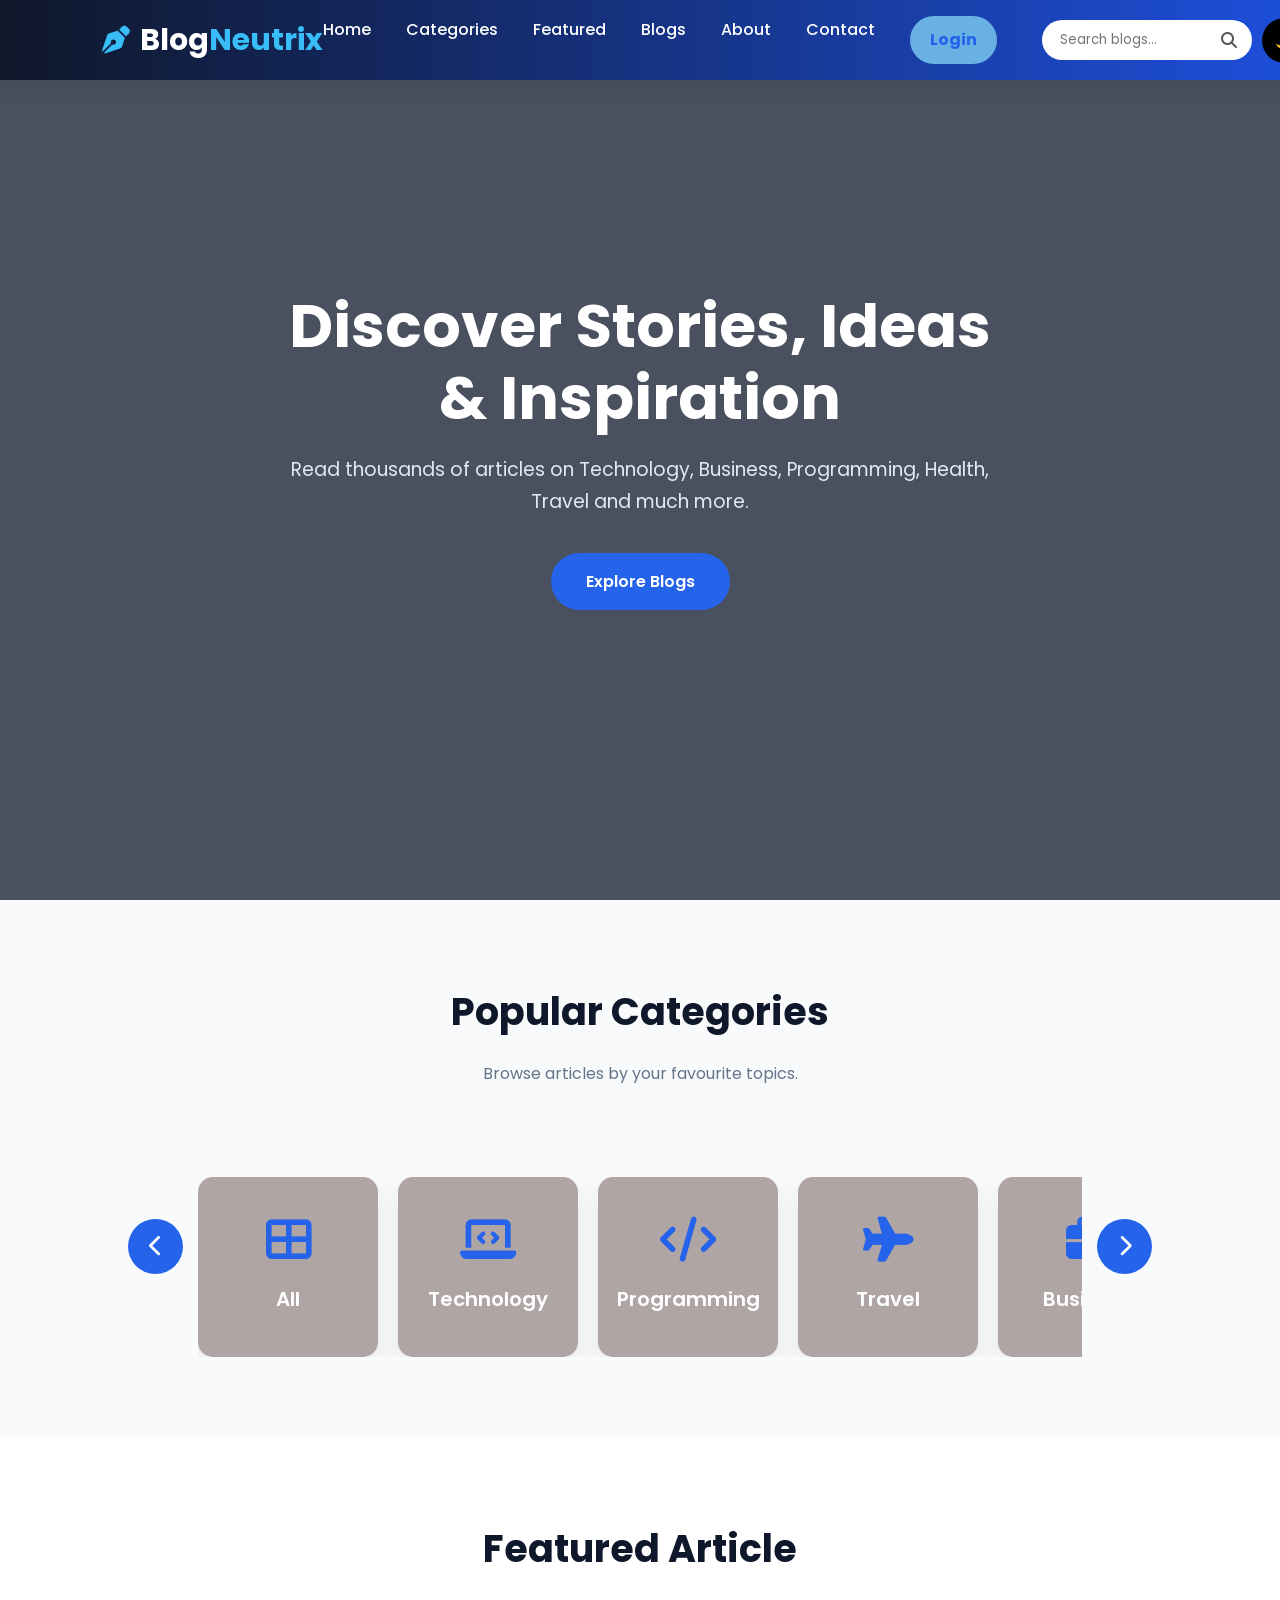
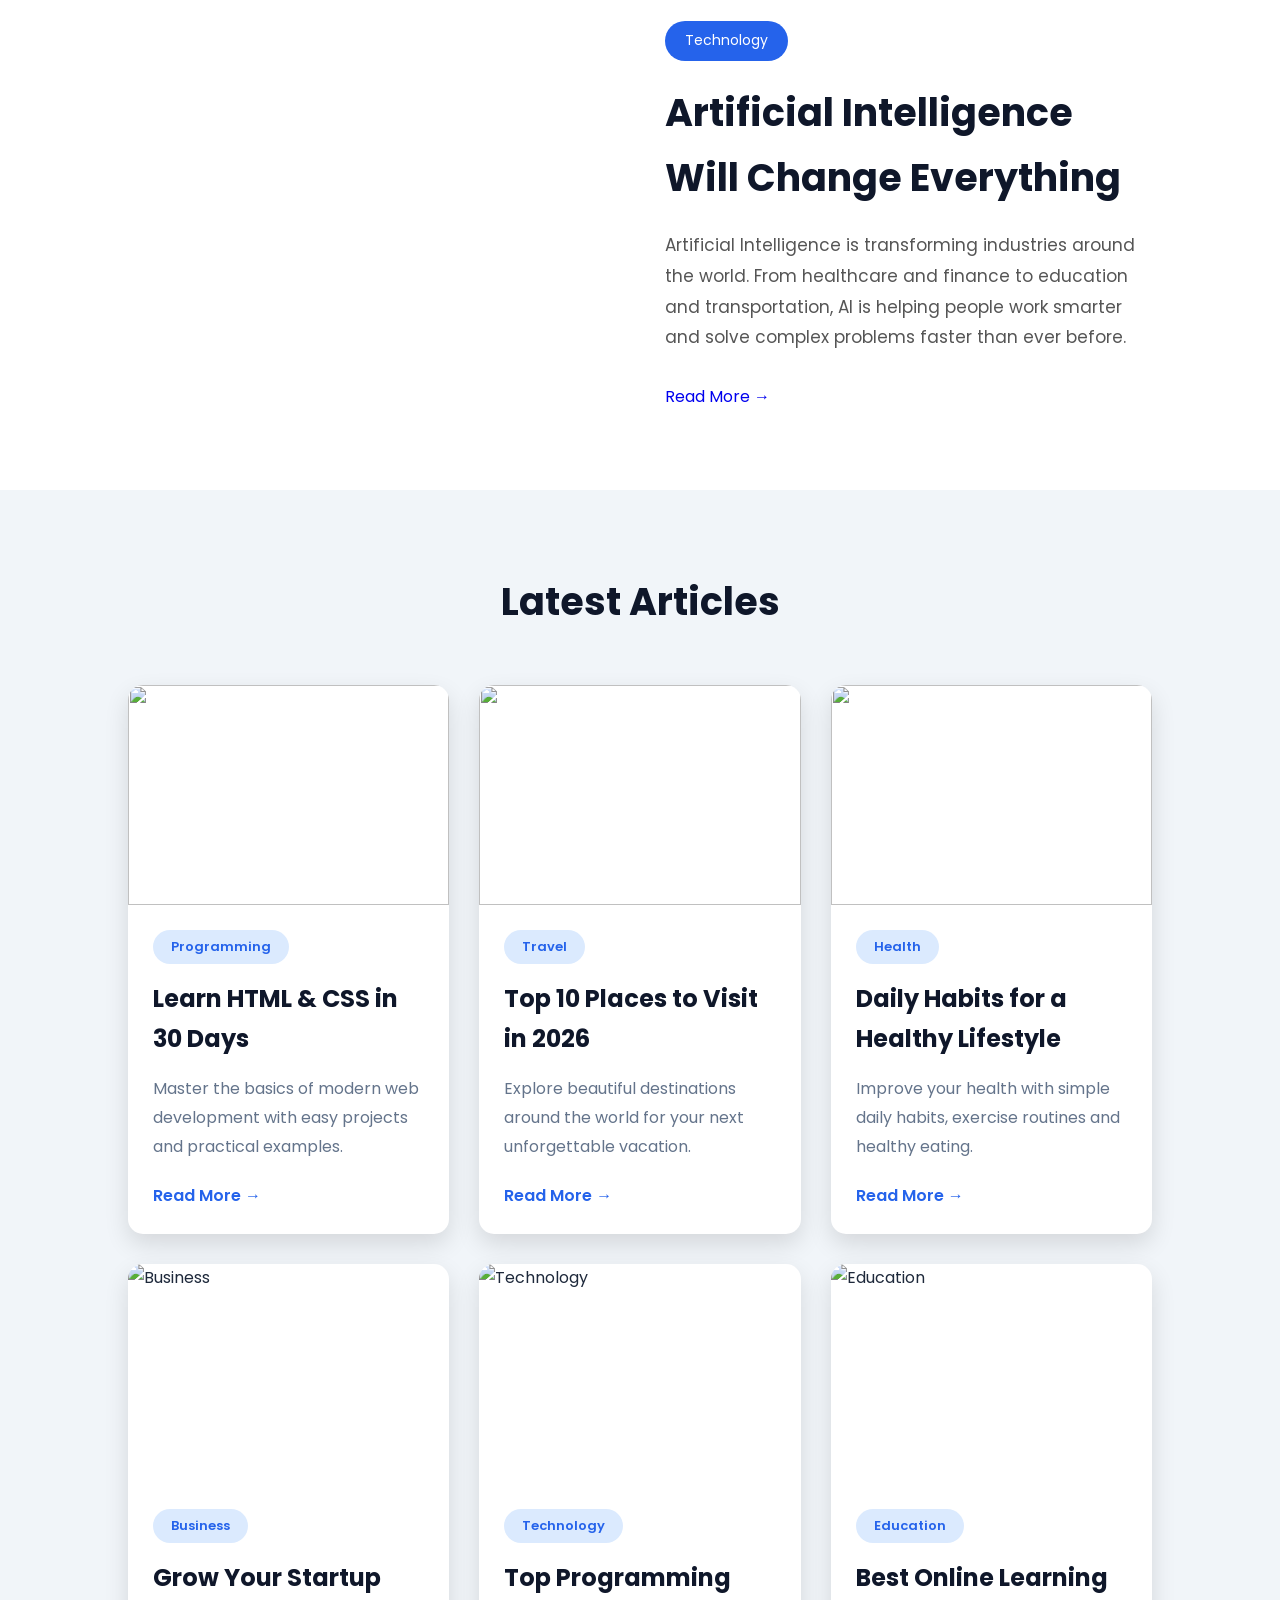
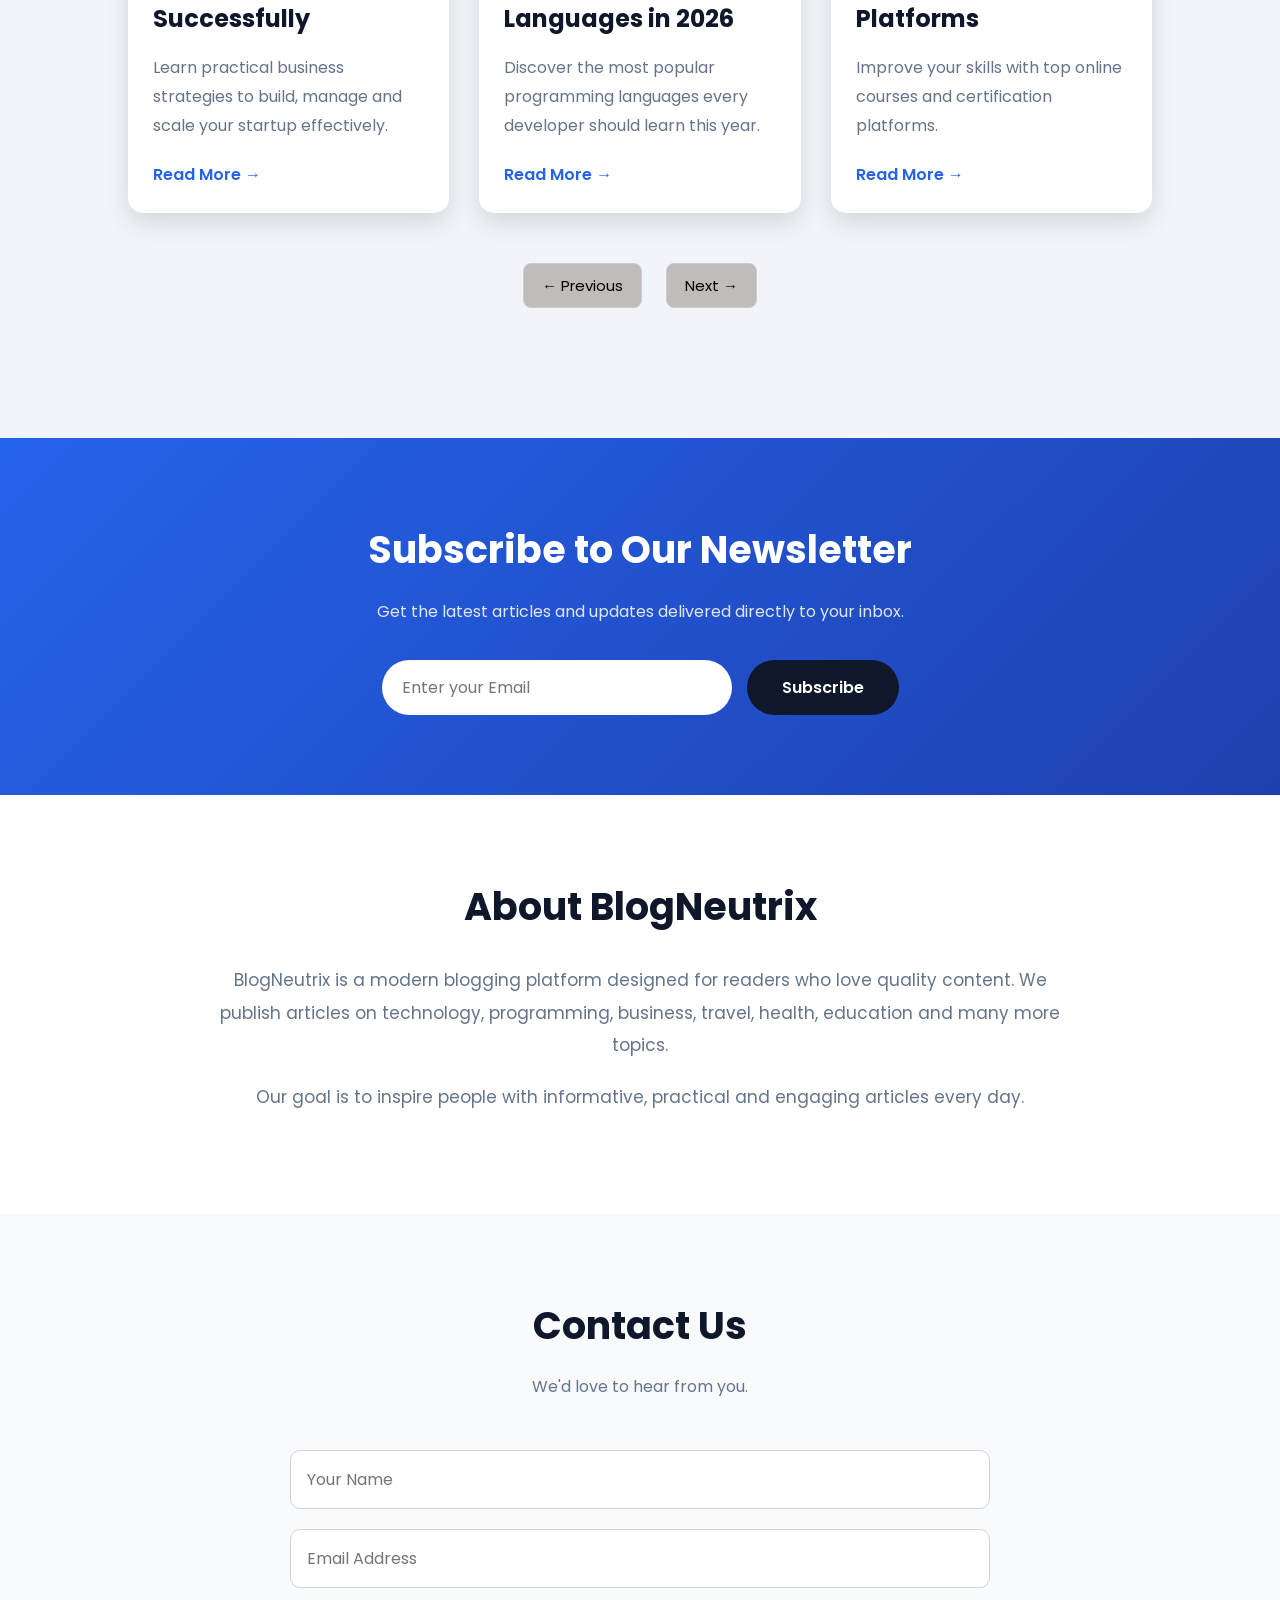
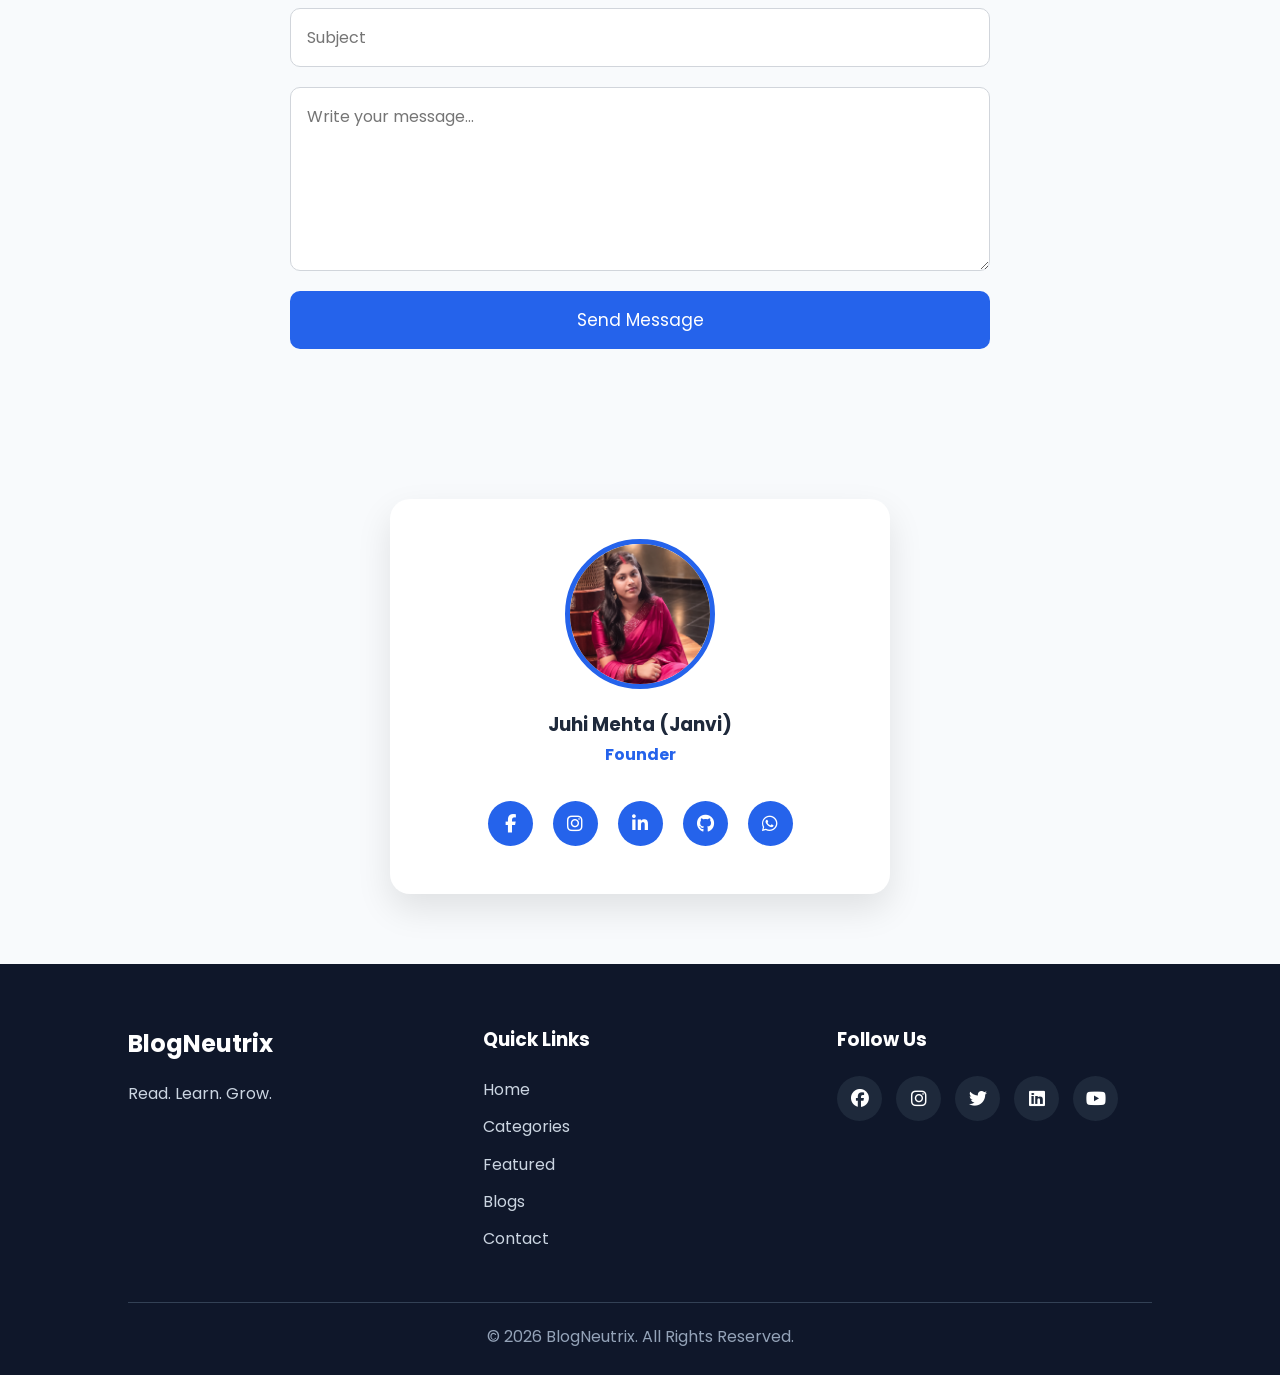
==== index.html @ 1bed8bd3 "Add website favicon" ====
<!DOCTYPE html>
<html lang="en">

<head>

    <meta charset="UTF-8">
    <meta name="viewport" content="width=device-width, initial-scale=1.0">

    <title>BlogNeutrix | Modern Blogging Website</title>
    <link rel="icon" type="image/png" href="weblogo.png">

    <link rel="stylesheet" href="style.css">

    <link rel="stylesheet"
        href="https://cdnjs.cloudflare.com/ajax/libs/font-awesome/6.7.2/css/all.min.css">

</head>

<body>

    <!-- ================= HEADER ================= -->

    <header>

        <div class="logo">

    <i class="fa-solid fa-pen-nib"></i>

    <h2>
        <span class="blog">Blog</span><span class="ify">Neutrix</span>
    </h2>

          </div>

        <nav>

            <a href="#">Home</a>

            <a href="#categories">Categories</a>

            <a href="#featured">Featured</a>

            <a href="#blogs">Blogs</a>

            <a href="#about">About</a>

            <a href="#contact">Contact</a>
            <a href="auth.html" class="login-btn">Login</a>
            <a href="#" id="logoutBtn" class="logout-btn">Logout</a>
            <a href="#" id="logoutBtn" class="logout-btn">Logout</a>
            <span id="userName" class="user-name"></span>

        </nav>
        <div class="user-info">

    <span id="welcomeUser"></span>

    <a href="#" id="logoutBtn" class="logout-btn">Logout</a>

         </div>

        <div class="header-right">

            <div class="search-box">

                <input type="text" id="search" placeholder="Search blogs...">

                <i class="fa-solid fa-magnifying-glass"></i>

            </div>

            <button id="darkMode">

                🌙

            </button>

        </div>

    </header>

    <!-- ================= HERO ================= -->

    <section class="hero">

        <div class="hero-content">

            <h1>

                Discover Stories, Ideas & Inspiration

            </h1>

            <p>

                Read thousands of articles on Technology, Business,
                Programming, Health, Travel and much more.

            </p>

            <a href="#blogs" class="btn">

                Explore Blogs

            </a>

        </div>

    </section>

    <!-- ================= CATEGORIES ================= -->

    <section class="categories" id="categories">

    <h2>Popular Categories</h2>
    <p>Browse articles by your favourite topics.</p>

    <div class="category-slider">

        <button class="slider-btn" id="leftBtn">
            <i class="fas fa-chevron-left"></i>
        </button>

        <div class="cat-box" id="catBox">

            <div class="category-card active" data-category="All">
                <i class="fas fa-th-large"></i>
                <h3>All</h3>
            </div>

            <div class="category-card" data-category="Technology">
                <i class="fas fa-laptop-code"></i>
                <h3>Technology</h3>
            </div>

            <div class="category-card" data-category="Programming">
                <i class="fas fa-code"></i>
                <h3>Programming</h3>
            </div>

            <div class="category-card" data-category="Travel">
                <i class="fas fa-plane"></i>
                <h3>Travel</h3>
            </div>

            <div class="category-card" data-category="Business">
                <i class="fas fa-briefcase"></i>
                <h3>Business</h3>
            </div>

            <div class="category-card" data-category="Health">
                <i class="fas fa-heartbeat"></i>
                <h3>Health</h3>
            </div>

            <div class="category-card" data-category="Education">
                <i class="fas fa-book"></i>
                <h3>Education</h3>
            </div>

        </div>

        <button class="slider-btn" id="rightBtn">
            <i class="fas fa-chevron-right"></i>
        </button>

    </div>

</section>

    <!-- ================= FEATURED ================= -->

    <section class="featured" id="featured">

        <h2>

            Featured Article

        </h2>

        <div class="featured-container">

            <div class="featured-image">

                <img src="https://picsum.photos/700/450?random=10" alt="">

            </div>

            <div class="featured-content">

                <span class="tag">

                    Technology

                </span>

                <h2>

                    Artificial Intelligence Will Change Everything

                </h2>

                <p>

                    Artificial Intelligence is transforming industries
                    around the world. From healthcare and finance to
                    education and transportation, AI is helping people
                    work smarter and solve complex problems faster than
                    ever before.

                </p>

                <a href="ai.html">Read More →</a>

            </div>

        </div>

    </section>

    <!-- ================= BLOGS ================= -->

    <section class="blogs">

        <h2>

            Latest Articles

        </h2>

        <div class="blog-container" id="blogs">

            <!-- Blog 1 -->

            <div class="card">

                <img src="https://picsum.photos/400/250?1">

                <div class="content">

                    <span class="tag">

                        Programming

                    </span>

                    <h3>

                        Learn HTML & CSS in 30 Days

                    </h3>

                    <p>

                        Master the basics of modern web development with
                        easy projects and practical examples.

                    </p>

                    <a href="programming.html">Read More →</a>

                </div>

            </div>

            <!-- Blog 2 -->

            <div class="card">

                <img src="https://picsum.photos/400/250?2">

                <div class="content">

                    <span class="tag">

                        Travel

                    </span>

                    <h3>

                        Top 10 Places to Visit in 2026

                    </h3>

                    <p>

                        Explore beautiful destinations around the world
                        for your next unforgettable vacation.

                    </p>

                    <a href="travel.html">Read More →</a>

                </div>

            </div>

            <!-- Blog 3 -->

            <div class="card">

                <img src="https://picsum.photos/400/250?3">

                <div class="content">

                    <span class="tag">

                        Health

                    </span>

                    <h3>

                        Daily Habits for a Healthy Lifestyle

                    </h3>

                    <p>

                        Improve your health with simple daily habits,
                        exercise routines and healthy eating.

                    </p>

                    <a href="health.html">Read More →</a>

                </div>

            </div>
                        <!-- Blog 4 -->

            <div class="card">

                <img src="https://picsum.photos/400/250?4" alt="Business">

                <div class="content">

                    <span class="tag">Business</span>

                    <h3>Grow Your Startup Successfully</h3>

                    <p>
                        Learn practical business strategies to build,
                        manage and scale your startup effectively.
                    </p>

                    <a href="business.html">Read More →</a>

                </div>

            </div>

            <!-- Blog 5 -->

            <div class="card">

                <img src="https://picsum.photos/400/250?5" alt="Technology">

                <div class="content">

                    <span class="tag">Technology</span>

                    <h3>Top Programming Languages in 2026</h3>

                    <p>
                        Discover the most popular programming languages
                        every developer should learn this year.
                    </p>

                    <a href="technology.html">Read More →</a>

                </div>

            </div>

            <!-- Blog 6 -->

            <div class="card">

                <img src="https://picsum.photos/400/250?6" alt="Education">

                <div class="content">

                    <span class="tag">Education</span>

                    <h3>Best Online Learning Platforms</h3>

                    <p>
                        Improve your skills with top online courses and
                        certification platforms.
                    </p>

                    <a href="education.html">Read More →</a>

                </div>

            </div>

        </div>
        <div class="pagination">

    <button id="prevBtn">← Previous</button>

    <div id="pageNumbers"></div>

    <button id="nextBtn">Next →</button>

</div>

    </section>

    <!-- ================= NEWSLETTER ================= -->

    <section class="newsletter">

        <h2>Subscribe to Our Newsletter</h2>

        <p>
            Get the latest articles and updates delivered directly to
            your inbox.
        </p>

        <form>

            <input type="email"
                placeholder="Enter your Email">

            <button>

                Subscribe

            </button>

        </form>

    </section>

    <!-- ================= ABOUT ================= -->

    <section class="about" id="about">

        <div class="about-text">

            <h2>About BlogNeutrix</h2>

            <p>

                BlogNeutrix is a modern blogging platform designed for
                readers who love quality content. We publish articles on
                technology, programming, business, travel, health,
                education and many more topics.

            </p>

            <p>

                Our goal is to inspire people with informative,
                practical and engaging articles every day.

            </p>

        </div>

    </section>

    <!-- ================= CONTACT ================= -->

    <section class="contact" id="contact">

        <h2>Contact Us</h2>

        <p>

            We'd love to hear from you.

        </p>

        <form>

            <input
                type="text"
                placeholder="Your Name"
                required>

            <input
                type="email"
                placeholder="Email Address"
                required>

            <input
                type="text"
                placeholder="Subject">

            <textarea
                rows="6"
                placeholder="Write your message..."
                required></textarea>

            <button>

                Send Message

            </button>

        </form>

    </section>
    <!-- ================= PREPARED BY ================= -->

<section class="developer">

    <div class="developer-card">

        <img src="juhi.jpg" alt="Developer Photo">

        <h3>Juhi Mehta (Janvi)</h3>

        <h4>Founder</h4>

        <!--<p>
            Passionate about creating modern, responsive, and user-friendly
            websites and software solutions. Specializing in web development,
            UI/UX design, and custom business applications.
        </p>-->

        <div class="developer-social">

            <a href="#"><i class="fab fa-facebook-f"></i></a>

            <a href="#"><i class="fab fa-instagram"></i></a>

            <a href="#"><i class="fab fa-linkedin-in"></i></a>

            <a href="#"><i class="fab fa-github"></i></a>

            <a href="#"><i class="fab fa-whatsapp"></i></a>

        </div>

    </div>

</section>

    <!-- ================= FOOTER ================= -->

    <footer>

        <div class="footer-container">

            <div class="footer-logo">

                <h2>BlogNeutrix</h2>

                <p>

                    Read. Learn. Grow.

                </p>

            </div>

            <div class="footer-links">

                <h3>Quick Links</h3>

                <a href="#">Home</a>

                <a href="#categories">Categories</a>

                <a href="#featured">Featured</a>

                <a href="#blogs">Blogs</a>

                <a href="#contact">Contact</a>

            </div>

            <div class="footer-social">

                <h3>Follow Us</h3>

                <a href="#"><i class="fab fa-facebook"></i></a>

                <a href="#"><i class="fab fa-instagram"></i></a>

                <a href="#"><i class="fab fa-twitter"></i></a>

                <a href="#"><i class="fab fa-linkedin"></i></a>

                <a href="#"><i class="fab fa-youtube"></i></a>

            </div>

        </div>

        <hr>

        <p class="copyright">

            © 2026 BlogNeutrix. All Rights Reserved.

        </p>

    </footer>

    <!-- Scroll to Top -->

    <button id="topBtn">

        <i class="fas fa-arrow-up"></i>

    </button>

    <script type="module" src="script.js"></script>
<script type="module" src="blog.js"></script>

</body>

</html>
---- style.css ----
/* ==========================
   GOOGLE FONT
========================== */

@import url('https://fonts.googleapis.com/css2?family=Poppins:wght@300;400;500;600;700;800&display=swap');

/* ==========================
   RESET
========================== */

*{
    margin:0;
    padding:0;
    box-sizing:border-box;
    font-family:'Poppins',sans-serif;
}

html{
    scroll-behavior:smooth;
}

body{
    background:#f8fafc;
    color:#1e293b;
    line-height:1.7;
}

/* ==========================
   LINKS
========================== */

a{
    text-decoration:none;
}

img{
    width:100%;
    display:block;
}

section{
    padding:80px 10%;
}

/* ==========================
   HEADER
========================== */

header{

    position:fixed;
    top:0;
    left:0;
    width:100%;
    height:80px;

    display:flex;
    justify-content:space-between;
    align-items:center;

    padding:0 8%;

    background:linear-gradient(90deg,#0f172a,#1d4ed8);

    box-shadow:0 5px 20px rgba(0,0,0,.15);

    z-index:999;

}

/* ==========================
   LOGO
========================== */

.logo{
    display:flex;
    align-items:center;
    gap:10px;
}

.logo i{
    font-size:28px;
    color:#38bdf8;
}

.logo h2{
    font-size:30px;
    font-weight:700;
}

/* Blog */
.logo .blog{
    color:#ffffff;
}

/* ify */
.logo .ify{
    color:#38bdf8;
}

/* ==========================
   NAVIGATION
========================== */

nav{

    display:flex;
    gap:35px;

}

nav a{

    color:white;
    font-size:16px;
    font-weight:500;

    position:relative;

    transition:.3s;

}

nav a:hover{

    color:#38bdf8;

}

nav a::after{

    content:"";

    position:absolute;

    left:0;
    bottom:-6px;

    width:0;
    height:2px;

    background:#38bdf8;

    transition:.3s;

}

nav a:hover::after{

    width:100%;

}

/* ==========================
   HEADER RIGHT
========================== */

.header-right{

    display:flex;
    align-items:center;
    gap:10px;

}

/* ==========================
   SEARCH BOX
========================== */

.search-box{

    position:relative;

}

.search-box input{

    width:210px;

    padding:10px 40px 10px 18px;

    border:none;
    outline:none;

    border-radius:25px;

}

.search-box i{

    position:absolute;

    right:15px;
    top:50%;

    transform:translateY(-50%);

    color:#555;

}

/* ==========================
   DARK MODE BUTTON
========================== */

#darkMode{

    width:45px;
    height:45px;

    border:none;

    border-radius:50%;

    cursor:pointer;

    font-size:16px;

    background:black;

    transition:.3s;

}

#darkMode:hover{

    background:#38bdf8;

    color:white;

    transform:rotate(180deg);

}

/* ==========================
   HERO SECTION
========================== */

.hero{

    height:100vh;

    display:flex;
    justify-content:center;
    align-items:center;

    text-align:center;

    background:

    linear-gradient(rgba(15,23,42,.75),rgba(15,23,42,.75)),

    url("https://images.unsplash.com/photo-1499750310107-5fef28a66643?w=1600");

    background-size:cover;
    background-position:center;

    color:white;

}

.hero-content{

    max-width:750px;

}

.hero h1{

    font-size:60px;

    line-height:1.2;

    margin-bottom:20px;

}

.hero p{

    font-size:19px;

    color:#e2e8f0;

    margin-bottom:35px;

}

/* ==========================
   BUTTON
========================== */

.btn{

    display:inline-block;

    background:#2563eb;

    color:white;

    padding:15px 35px;

    border-radius:50px;

    font-weight:600;

    transition:.3s;

}

.btn:hover{

    background:#1d4ed8;

    transform:translateY(-5px);

    box-shadow:0 10px 25px rgba(37,99,235,.35);

}

/* ==========================
   SECTION TITLE
========================== */

section h2{

    text-align:center;

    font-size:38px;

    margin-bottom:15px;

    color:#0f172a;

}

section>p{

    text-align:center;

    color:#64748b;

    margin-bottom:50px;

}

/* ==========================
   RESPONSIVE
========================== */

@media(max-width:992px){

header{

    flex-direction:column;

    height:auto;

    padding:20px;

}

nav{

    margin:20px 0;

    flex-wrap:wrap;

    justify-content:center;

}

.search-box input{

    width:180px;

}

.hero h1{

    font-size:42px;

}

.hero p{

    font-size:17px;

}

}

@media(max-width:600px){

.hero{

    padding:20px;

}

.hero h1{

    font-size:34px;

}

.hero p{

    font-size:16px;

}

.search-box{

    display:none;

}

}
/*==================================
        CATEGORIES
==================================*/

.categories{
    background:#f8fafc;
}

.cat-box{
    display:grid;
    grid-template-columns:repeat(auto-fit,minmax(180px,1fr));
    gap:25px;
    margin-top:40px;
}

.cat-box div{
    background:rgb(175, 165, 165);
    padding:35px 20px;
    text-align:center;
    border-radius:15px;
    box-shadow:0 10px 25px rgba(0,0,0,.08);
    transition:.4s;
    cursor:pointer;
}

.cat-box div:hover{
    background:#2563eb;
    transform:translateY(-10px);
    color:#fff;
}

.cat-box div i{
    font-size:45px;
    margin-bottom:20px;
    color:#2563eb;
    transition:.4s;
}

.cat-box div:hover i{
    color:#fff;
}

.cat-box div h3{
    font-size:20px;
    font-weight:600;
}

/*==================================
        FEATURED BLOG
==================================*/

.featured{
    background:#ffffff;
}

.featured-container{
    display:grid;
    grid-template-columns:1fr 1fr;
    gap:50px;
    align-items:center;
    margin-top:40px;
}

.featured-image img{
    border-radius:20px;
    box-shadow:0 20px 35px rgba(0,0,0,.15);
}

.featured-content .tag{
    display:inline-block;
    background:#2563eb;
    color:#fff;
    padding:8px 20px;
    border-radius:30px;
    margin-bottom:20px;
    font-size:14px;
}

.featured-content h2{
    text-align:left;
    font-size:38px;
    margin-bottom:20px;
    color:#0f172a;
}

.featured-content p{
    color:#555;
    margin-bottom:30px;
    font-size:17px;
    line-height:1.8;
}

/*==================================
        BLOG SECTION
==================================*/

.blogs{
    background:#f1f5f9;
}

.blog-container{
    display:grid;
    grid-template-columns:repeat(auto-fit,minmax(320px,1fr));
    gap:35px;
    margin-top:50px;
}

/*==================================
        BLOG CARD
==================================*/

.card{
    background:#fff;
    border-radius:20px;
    overflow:hidden;
    box-shadow:0 10px 30px rgba(0,0,0,.08);
    transition:.4s;
}

.card:hover{
    transform:translateY(-12px);
    box-shadow:0 20px 40px rgba(37,99,235,.2);
}

.card img{
    height:230px;
    object-fit:cover;
    transition:.5s;
}

.card:hover img{
    transform:scale(1.08);
}

.card .content{
    padding:25px;
}

/*==================================
        BLOG TAG
==================================*/

.card .tag{
    display:inline-block;
    background:#dbeafe;
    color:#2563eb;
    padding:6px 18px;
    border-radius:20px;
    font-size:13px;
    font-weight:600;
    margin-bottom:15px;
}

/*==================================
        BLOG TITLE
==================================*/

.card h3{
    font-size:24px;
    margin-bottom:15px;
    color:#0f172a;
    transition:.3s;
}

.card:hover h3{
    color:#2563eb;
}

/*==================================
        BLOG TEXT
==================================*/

.card p{
    color:#64748b;
    line-height:1.8;
    margin-bottom:20px;
}

/*==================================
        READ MORE BUTTON
==================================*/

.card a{
    display:inline-block;
    color:#2563eb;
    font-weight:600;
    transition:.3s;
}

.card a:hover{
    transform:translateX(8px);
}

/*==================================
        RESPONSIVE
==================================*/

@media(max-width:992px){

.featured-container{
    grid-template-columns:1fr;
}

.featured-content{
    text-align:center;
}

.featured-content h2{
    text-align:center;
}

}

@media(max-width:768px){

.blog-container{
    grid-template-columns:1fr;
}

.cat-box{
    grid-template-columns:repeat(2,1fr);
}

}

@media(max-width:500px){

.cat-box{
    grid-template-columns:1fr;
}

.featured-content h2{
    font-size:30px;
}

.card h3{
    font-size:22px;
}

}
/*==================================
        NEWSLETTER
==================================*/

.newsletter{
    background:linear-gradient(135deg,#2563eb,#1e40af);
    color:#fff;
    text-align:center;
}

.newsletter h2{
    color:#fff;
    font-size:38px;
    margin-bottom:15px;
}

.newsletter p{
    color:#e2e8f0;
    margin-bottom:35px;
}

.newsletter form{
    display:flex;
    justify-content:center;
    gap:15px;
    flex-wrap:wrap;
}

.newsletter input{
    width:350px;
    padding:15px 20px;
    border:none;
    outline:none;
    border-radius:50px;
    font-size:16px;
}

.newsletter button{
    padding:15px 35px;
    border:none;
    border-radius:50px;
    background:#0f172a;
    color:#fff;
    cursor:pointer;
    font-size:16px;
    font-weight:600;
    transition:.3s;
}

.newsletter button:hover{
    background:#fff;
    color:#2563eb;
}

/*==================================
        ABOUT
==================================*/

.about{
    background:#fff;
}

.about-text{
    max-width:850px;
    margin:auto;
    text-align:center;
}

.about-text h2{
    margin-bottom:25px;
}

.about-text p{
    color:#64748b;
    margin-bottom:20px;
    line-height:1.9;
    font-size:17px;
}

/*==================================
        CONTACT
==================================*/

.contact{
    background:#f8fafc;
}

.contact form{
    max-width:700px;
    margin:auto;
    display:flex;
    flex-direction:column;
    gap:20px;
}

.contact input,
.contact textarea{
    padding:16px;
    border:1px solid #d1d5db;
    border-radius:10px;
    outline:none;
    font-size:16px;
    transition:.3s;
}

.contact input:focus,
.contact textarea:focus{
    border-color:#2563eb;
    box-shadow:0 0 10px rgba(37,99,235,.2);
}

.contact button{
    padding:16px;
    border:none;
    border-radius:10px;
    background:#2563eb;
    color:#fff;
    font-size:17px;
    cursor:pointer;
    transition:.3s;
}

.contact button:hover{
    background:#1d4ed8;
}

/*==================================
        FOOTER
==================================*/

footer{
    background:#0f172a;
    color:#fff;
    padding:60px 10% 25px;
}

.footer-container{
    display:grid;
    grid-template-columns:repeat(auto-fit,minmax(250px,1fr));
    gap:40px;
}

.footer-logo h2{
    margin-bottom:15px;
}

.footer-logo p{
    color:#cbd5e1;
}

.footer-links h3,
.footer-social h3{
    margin-bottom:20px;
}

.footer-links a{
    display:block;
    color:#cbd5e1;
    margin-bottom:10px;
    transition:.3s;
}

.footer-links a:hover{
    color:#38bdf8;
    padding-left:8px;
}

.footer-social a{
    display:inline-flex;
    justify-content:center;
    align-items:center;
    width:45px;
    height:45px;
    margin-right:10px;
    border-radius:50%;
    background:#1e293b;
    color:#fff;
    font-size:18px;
    transition:.3s;
}

.footer-social a:hover{
    background:#2563eb;
    transform:translateY(-5px);
}

footer hr{
    border:none;
    border-top:1px solid #334155;
    margin:40px 0 20px;
}

footer .copyright{
    text-align:center;
    color:#94a3b8;
}

/*==================================
      SCROLL TO TOP
==================================*/

#topBtn{
    position:fixed;
    right:25px;
    bottom:25px;
    width:50px;
    height:50px;
    border:none;
    border-radius:50%;
    background:#2563eb;
    color:#fff;
    font-size:20px;
    cursor:pointer;
    display:none;
    transition:.3s;
    z-index:999;
}

#topBtn:hover{
    background:#1d4ed8;
    transform:translateY(-5px);
}

/*==================================
        DARK MODE
==================================*/

body.dark{
    background:#0f172a;
    color:#f8fafc;
}

body.dark header{
    background:#020617;
}

body.dark .categories,
body.dark .blogs,
body.dark .contact{
    background:#111827;
}

body.dark .featured,
body.dark .about{
    background:#1e293b;
}

body.dark section h2,
body.dark h3{
    color:#fff;
}

body.dark p{
    color:#cbd5e1;
}

body.dark .card{
    background:#1f2937;
}

body.dark .cat-box div{
    background:#1f2937;
    color:#fff;
}

body.dark .cat-box div i{
    color:#38bdf8;
}

body.dark .cat-box div:hover{
    background:#2563eb;
}

body.dark .search-box input,
body.dark .contact input,
body.dark .contact textarea,
body.dark .newsletter input{
    background:#374151;
    color:#fff;
    border:1px solid #475569;
}

body.dark footer{
    background:#020617;
}

/*==================================
        RESPONSIVE
==================================*/

@media(max-width:768px){

.newsletter input{
    width:100%;
}

.newsletter button{
    width:100%;
}

.footer-container{
    text-align:center;
}

.footer-social{
    margin-top:20px;
}

.footer-social a{
    margin:5px;
}

}

@media(max-width:480px){

section{
    padding:60px 20px;
}

.newsletter h2{
    font-size:30px;
}

.about-text p{
    font-size:16px;
}

.contact input,
.contact textarea,
.contact button{
    font-size:15px;
}

}
/*==========================
      PREPARED BY
==========================*/

.developer{

    background:#f8fafc;

    padding:70px 10%;

}

.developer-card{

    max-width:500px;

    margin:auto;

    background:#fff;

    text-align:center;

    padding:40px;

    border-radius:20px;

    box-shadow:0 15px 35px rgba(0,0,0,.1);

    transition:.4s;

}

.developer-card:hover{

    transform:translateY(-10px);

}

.developer-card img{

    width:150px;

    height:150px;

    border-radius:50%;

    object-fit:cover;

    border:5px solid #2563eb;

    margin:auto;

    margin-bottom:20px;

}

.developer-card h2{

    color:#0f172a;

    margin-bottom:10px;

}

.developer-card h4{

    color:#2563eb;

    margin-bottom:20px;

}

.developer-card p{

    color:#64748b;

    line-height:1.8;

}

.developer-social{

    margin-top:25px;

}

.developer-social a{

    display:inline-flex;

    justify-content:center;

    align-items:center;

    width:45px;

    height:45px;

    background:#2563eb;

    color:#fff;

    border-radius:50%;

    margin:8px;

    font-size:18px;

    transition:.3s;

}

.developer-social a:hover{

    background:#0f172a;

    transform:translateY(-5px);

}

/* Dark Mode */

body.dark .developer{

    background:#111827;

}

body.dark .developer-card{

    background:#1f2937;

}

body.dark .developer-card h3{

    color:#fff;

}

body.dark .developer-card p{

    color:#cbd5e1;

}

.login-btn{
    padding:10px 20px;
    background:rgb(105, 176, 227);
    color:#2563eb;
    border-radius:25px;
    font-weight:bold;
    text-decoration:none;
    transition:.3s;
}

.login-btn:hover{
    background:#38bdf8;
    color:#fff;
}
.logout-btn{
    padding:10px 20px;
    background:#ef4444;
    color:#fff;
    border-radius:25px;
    font-weight:bold;
    text-decoration:none;
    transition:.3s;
    margin-left:10px;
    display:none; /* hidden until login */
}

.logout-btn:hover{
    background:#b91c1c;
}
.user-name{
    color:#fff;
    margin-left:10px;
    font-weight:bold;
}
.user-info{
    display:flex;
    align-items:center;
    gap:15px;
}

#welcomeUser{
    color:#fff;
    font-size:16px;
    font-weight:600;
}

.logout-btn{
    background:#ef4444;
    color:white;
    padding:10px 18px;
    border-radius:20px;
    text-decoration:none;
}

.logout-btn:hover{
    background:#dc2626;
}
body.dark{
    background:#121212;
    color:#fff;
}

body.dark header{
    background:#1b1b1b;
}

body.dark .card{
    background:#222;
    color:#fff;
}

body.dark footer{
    background:#111;
}

body.dark nav a{
    color:white;
}
.readMoreBtn{
    display:inline-block;
    margin-top:15px;
    color:#2563eb;
    text-decoration:none;
    font-weight:600;
    transition:.3s;
}

.readMoreBtn:hover{
    color:#0f172a;
    transform:translateX(8px);
}
.blog-container{
    display:grid;
    grid-template-columns:repeat(auto-fit,minmax(320px,1fr));
    gap:30px;
}

.card{
    background:#fff;
    border-radius:15px;
    overflow:hidden;
    box-shadow:0 10px 25px rgba(0,0,0,.12);
    transition:.35s;
}

.card:hover{
    transform:translateY(-10px);
    box-shadow:0 20px 40px rgba(0,0,0,.18);
}

.card img{
    width:100%;
    height:220px;
    object-fit:cover;
    transition:.5s;
}

.card:hover img{
    transform:scale(1.08);
}
.category-slider{
    display:flex;
    align-items:center;
    gap:15px;
    margin-top:40px;
}

.cat-box{
    display:flex;
    gap:20px;
    overflow-x:auto;
    scroll-behavior:smooth;
    flex:1;
    scrollbar-width:none;
}

.cat-box::-webkit-scrollbar{
    display:none;
}

.category-card{

    min-width:180px;
    height:180px;

    background:#1f2937;

    border-radius:18px;

    display:flex;

    flex-direction:column;

    justify-content:center;

    align-items:center;

    cursor:pointer;

    transition:.35s;
}

.category-card:hover{

    background:#2563eb;

    transform:translateY(-8px);
}

.category-card i{

    font-size:45px;

    color:#38bdf8;

    margin-bottom:15px;
}

.category-card h3{

    color:#fff;

    font-size:24px;

    text-align:center;
}

.slider-btn{

    width:55px;

    height:55px;

    border:none;

    border-radius:50%;

    background:#2563eb;

    color:#fff;

    cursor:pointer;

    font-size:22px;

    transition:.3s;
}

.slider-btn:hover{

    background:#1d4ed8;

    transform:scale(1.1);
}
/* =========================
   PAGINATION
========================= */
.pagination {
    display: flex;
    justify-content: center;
    align-items: center;
    gap: 12px;
    margin: 50px 0;
    flex-wrap: wrap;
}

/* Next and Previous Buttons (Always black text) */
.pagination button {
    padding: 10px 18px;
    border: 1px solid #ccc;
    border-radius: 8px;
    background:rgb(193, 188, 188);
    color: #000000; /* Black text */
    cursor: pointer;
    font-size: 15px;
    transition: .3s;
}

.pagination button:hover:not(:disabled) {
    background: #2563eb;
}

.pagination button:disabled {
    background: #f3f4f6;
    color: #9ca3af; /* Gray out text when disabled */
    cursor: not-allowed;
    border-color: #e5e7eb;
}

#pageNumbers {
    display: flex;
    gap: 10px;
}

/* Inactive Page Numbers (Black text, light gray background) */
.page-btn {
    width: 42px;
    height: 42px;
    border: none;
    border-radius: 8px;
    background:gray;
    color: #000000; /* Black text */
    font-weight: bold;
    cursor: pointer;
    transition: .3s;
}

.page-btn:hover {
    background: #e5e7eb;
}

/* Active Page Number Only (Colored background, white text) */
.page-btn.active {
    background: #2563eb; /* Your theme color */
    color: #ffffff;      /* White text for contrast */
    transform: scale(1.08);
}
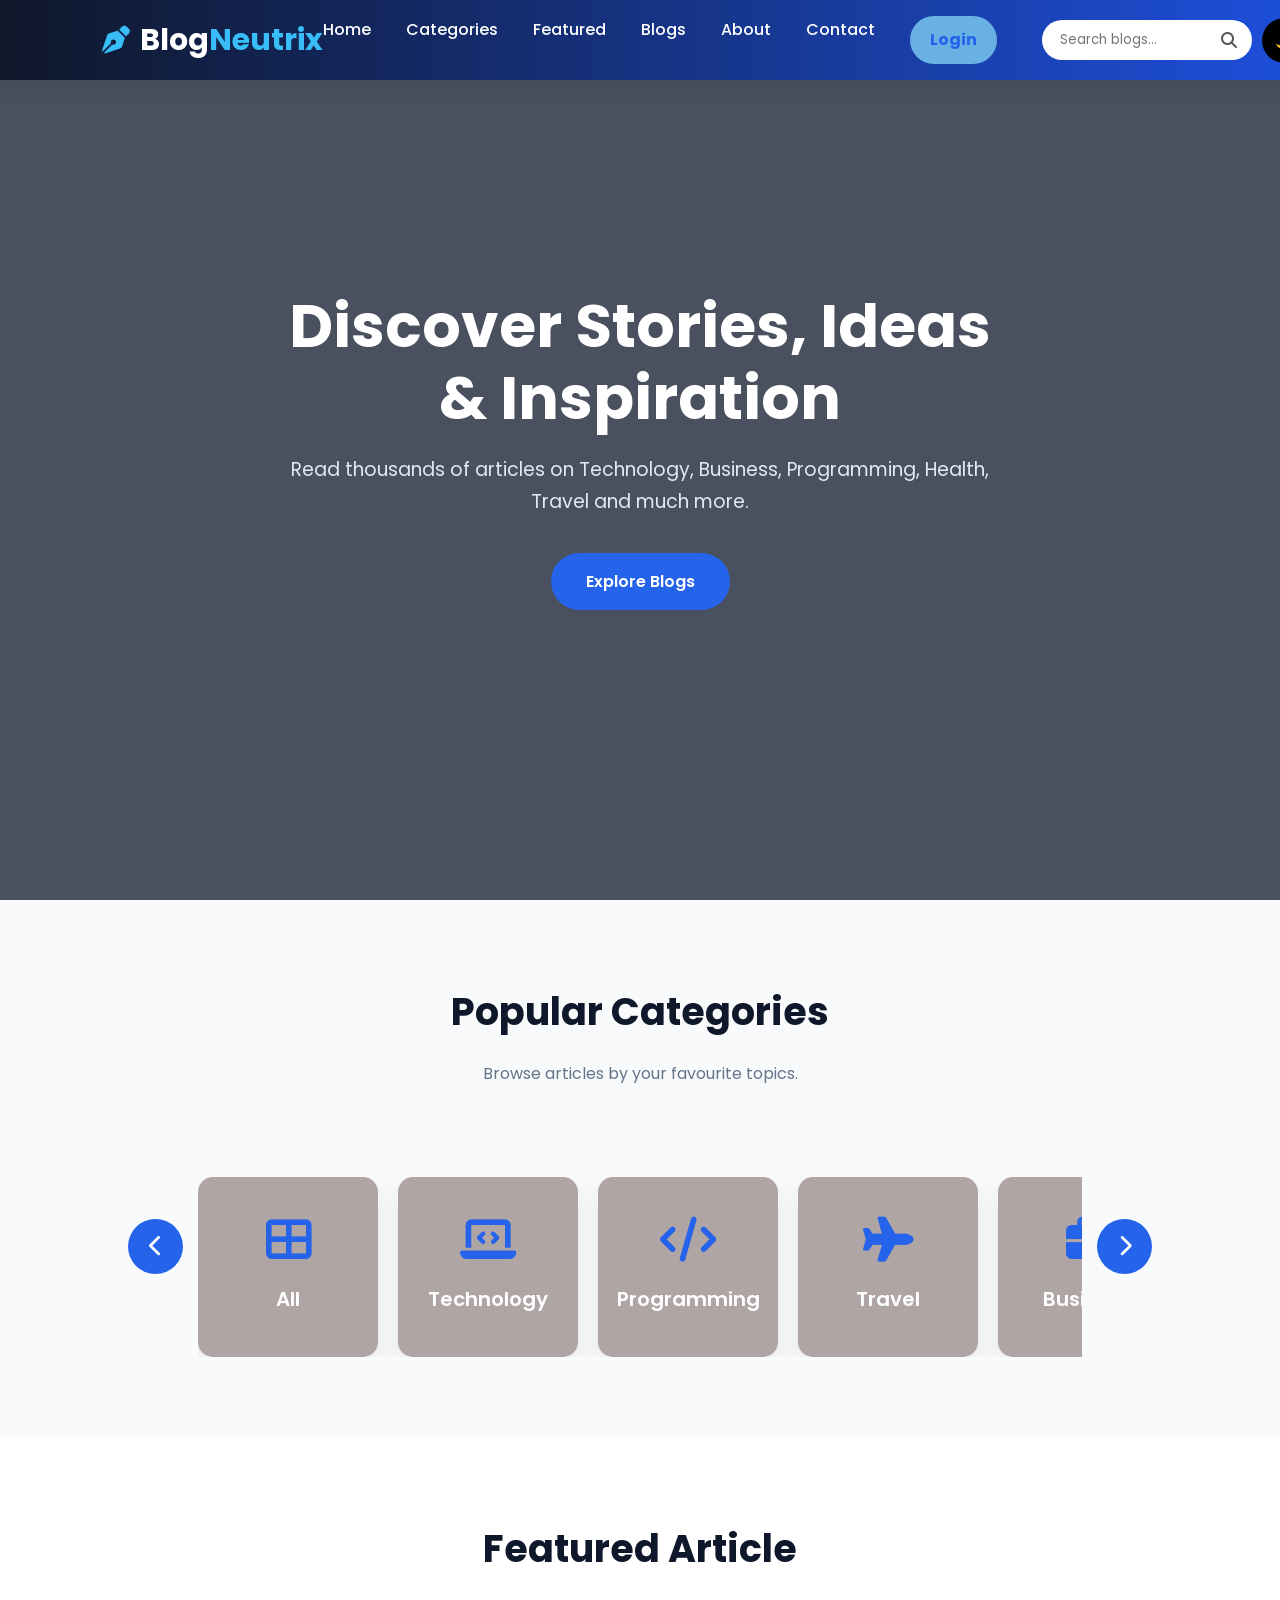
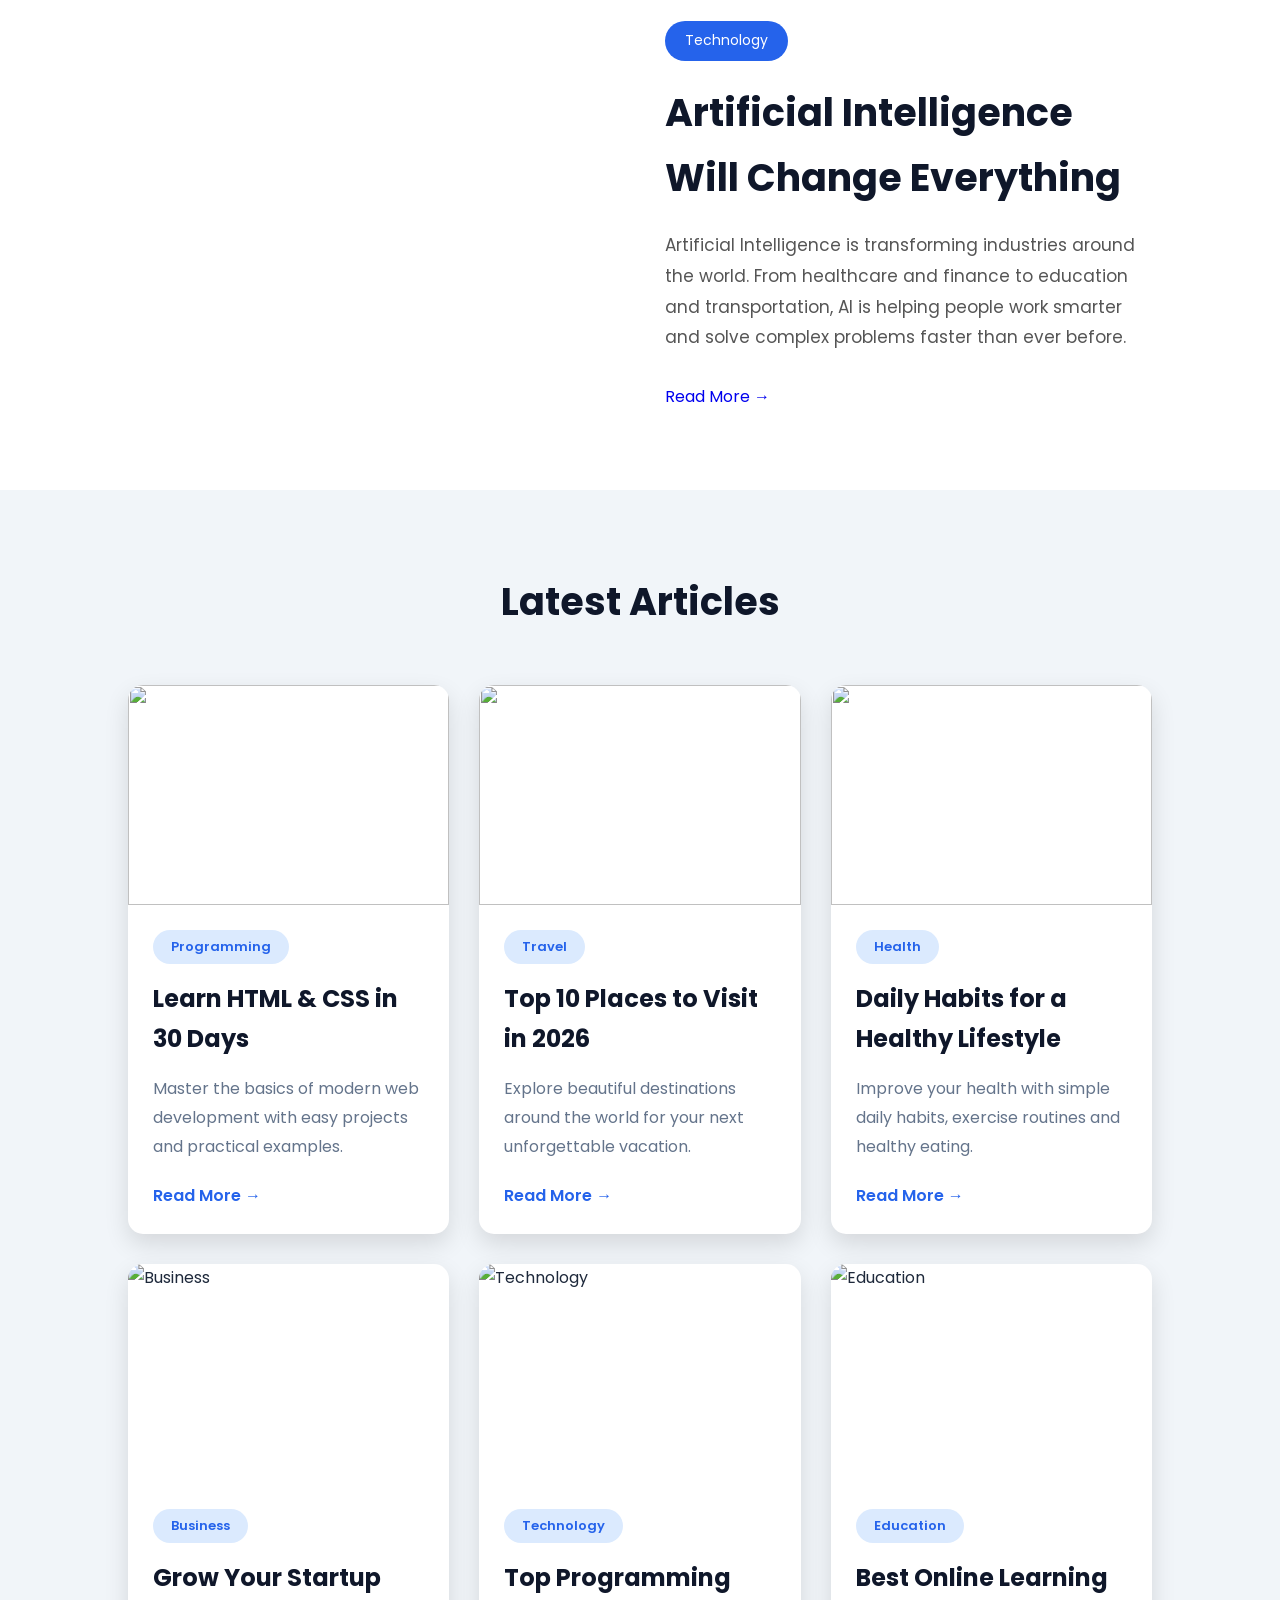
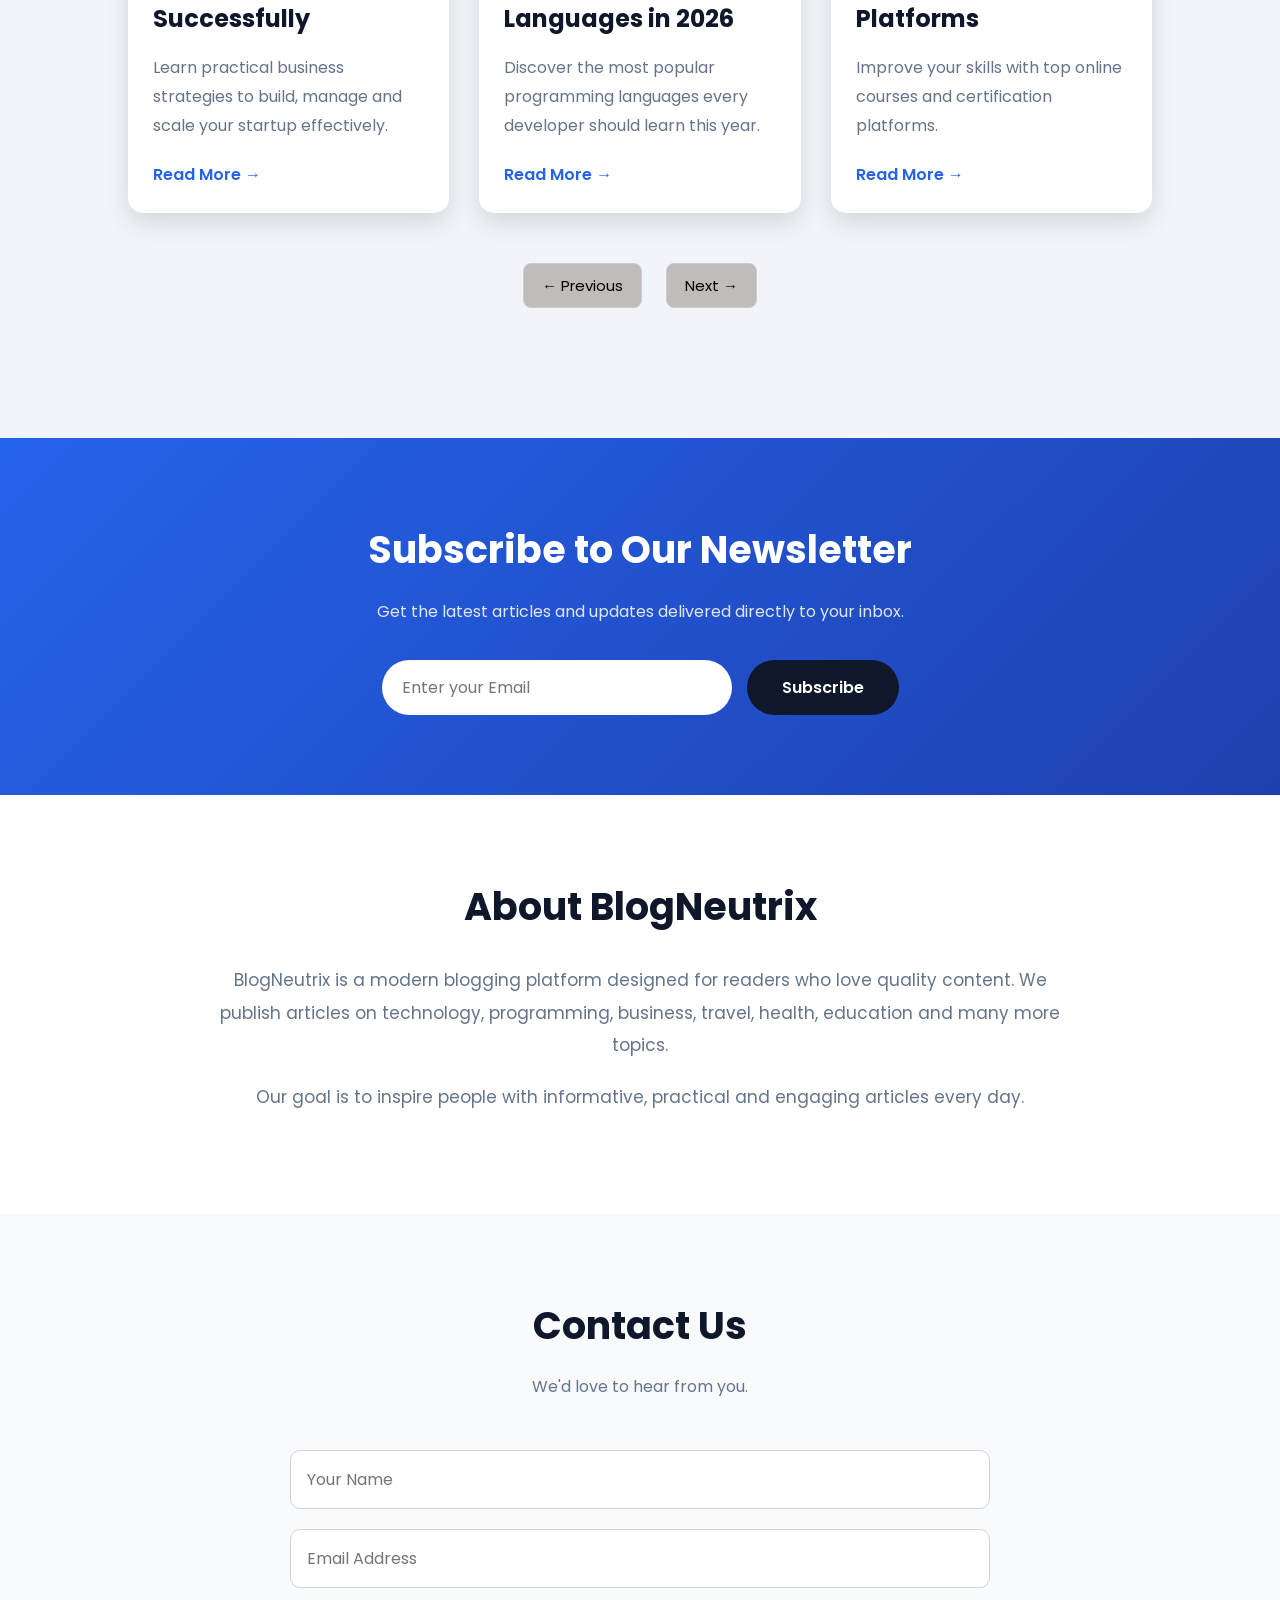
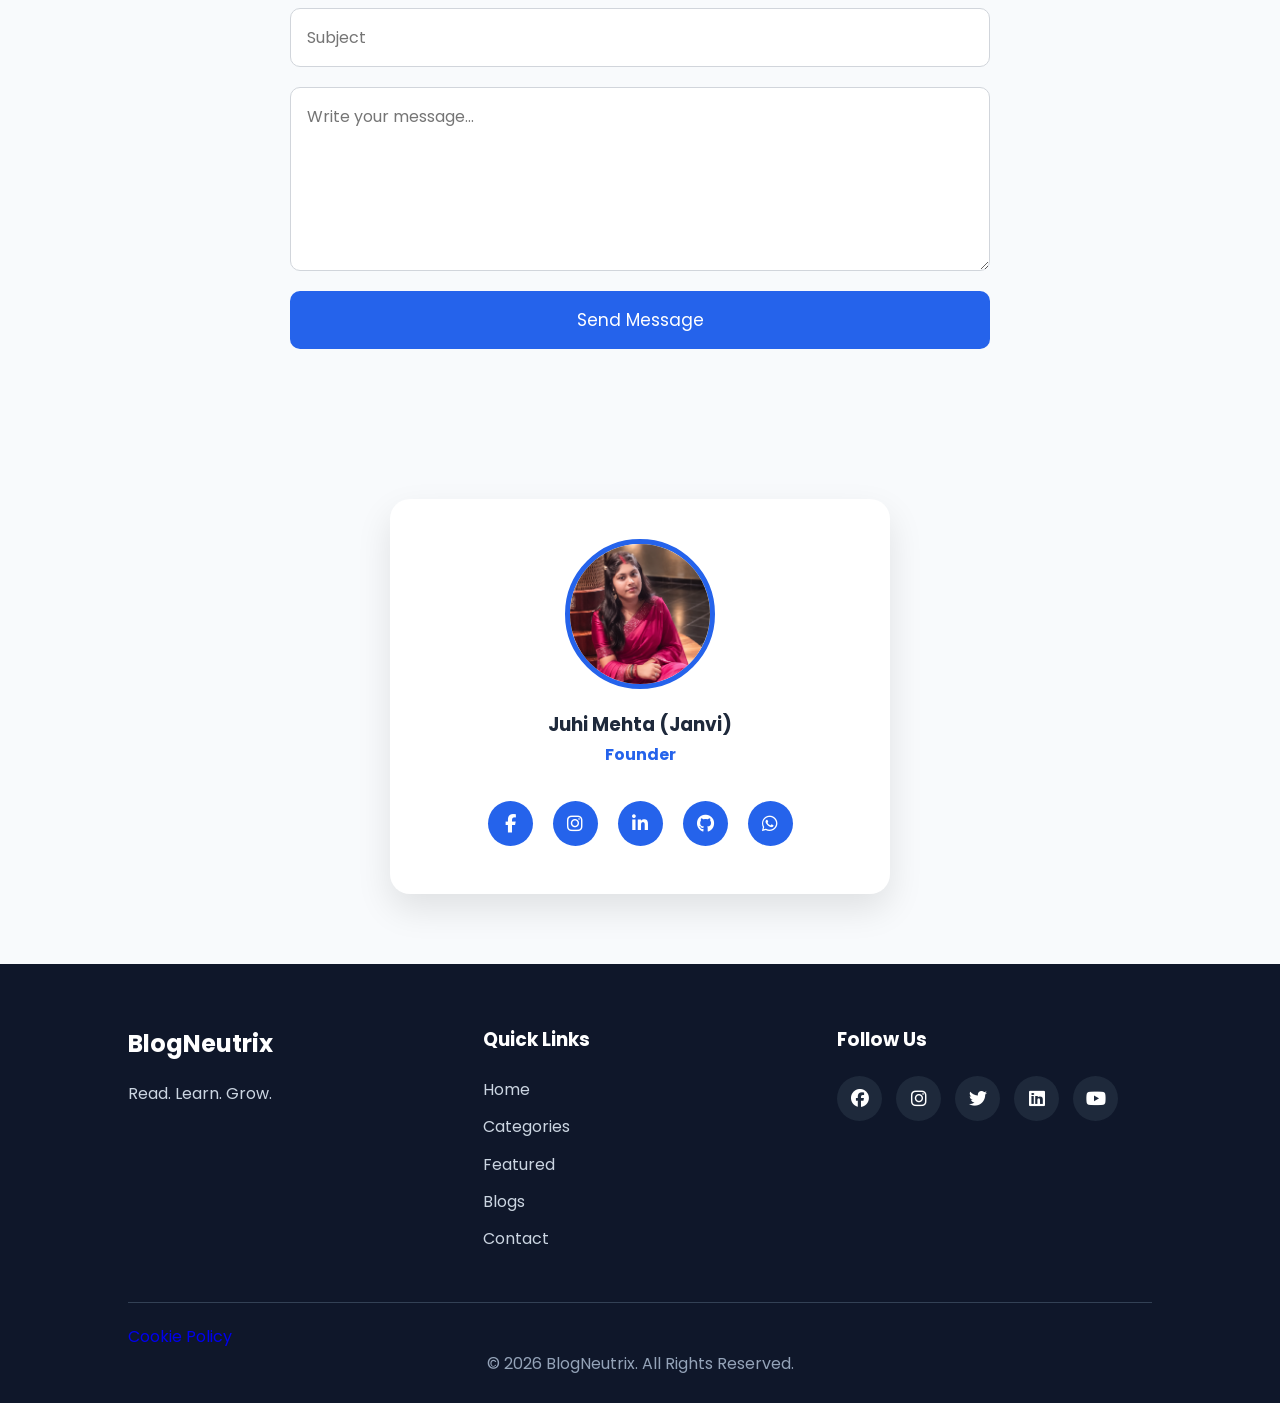
==== commit 648a4ede: "Add footer policy links" ====
--- a/index.html
+++ b/index.html
@@ -595,6 +595,7 @@
         </div>
 
         <hr>
+        <a href="cookie-policy.html">Cookie Policy</a>
 
         <p class="copyright">
 
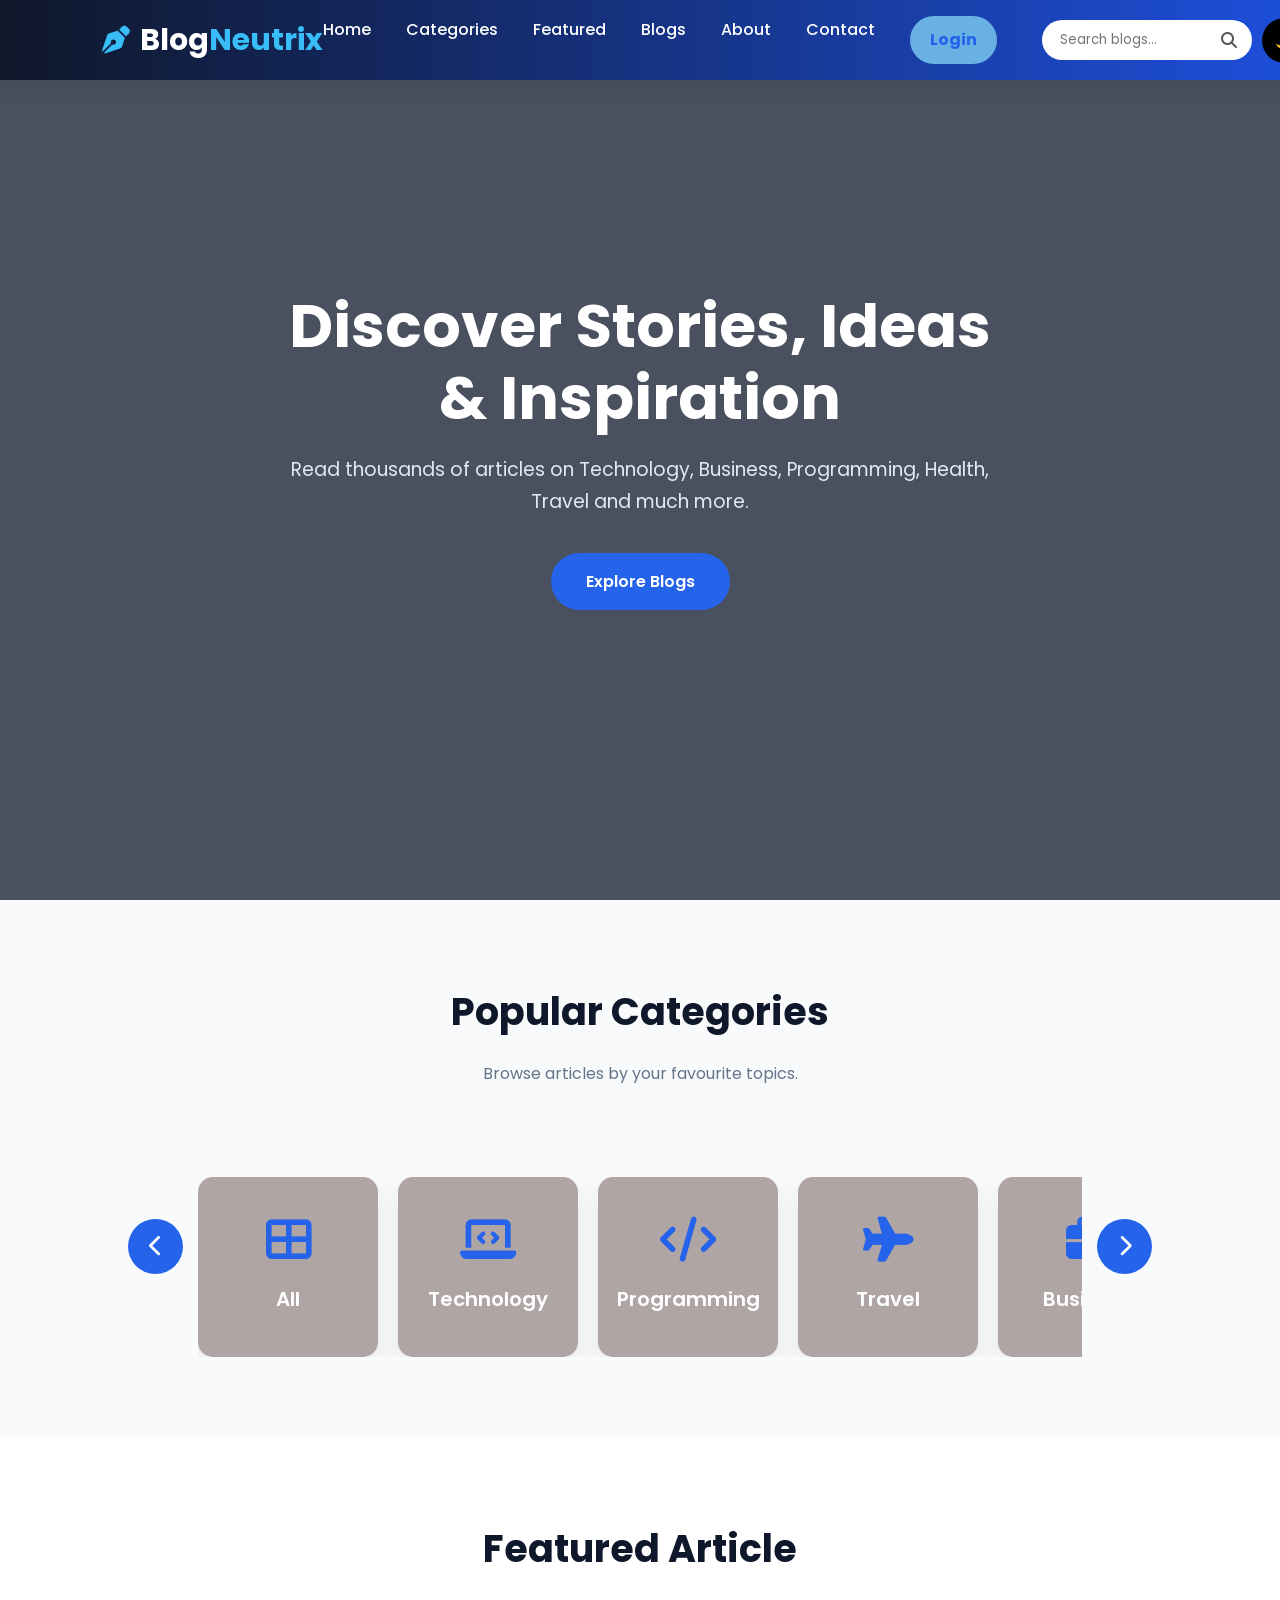
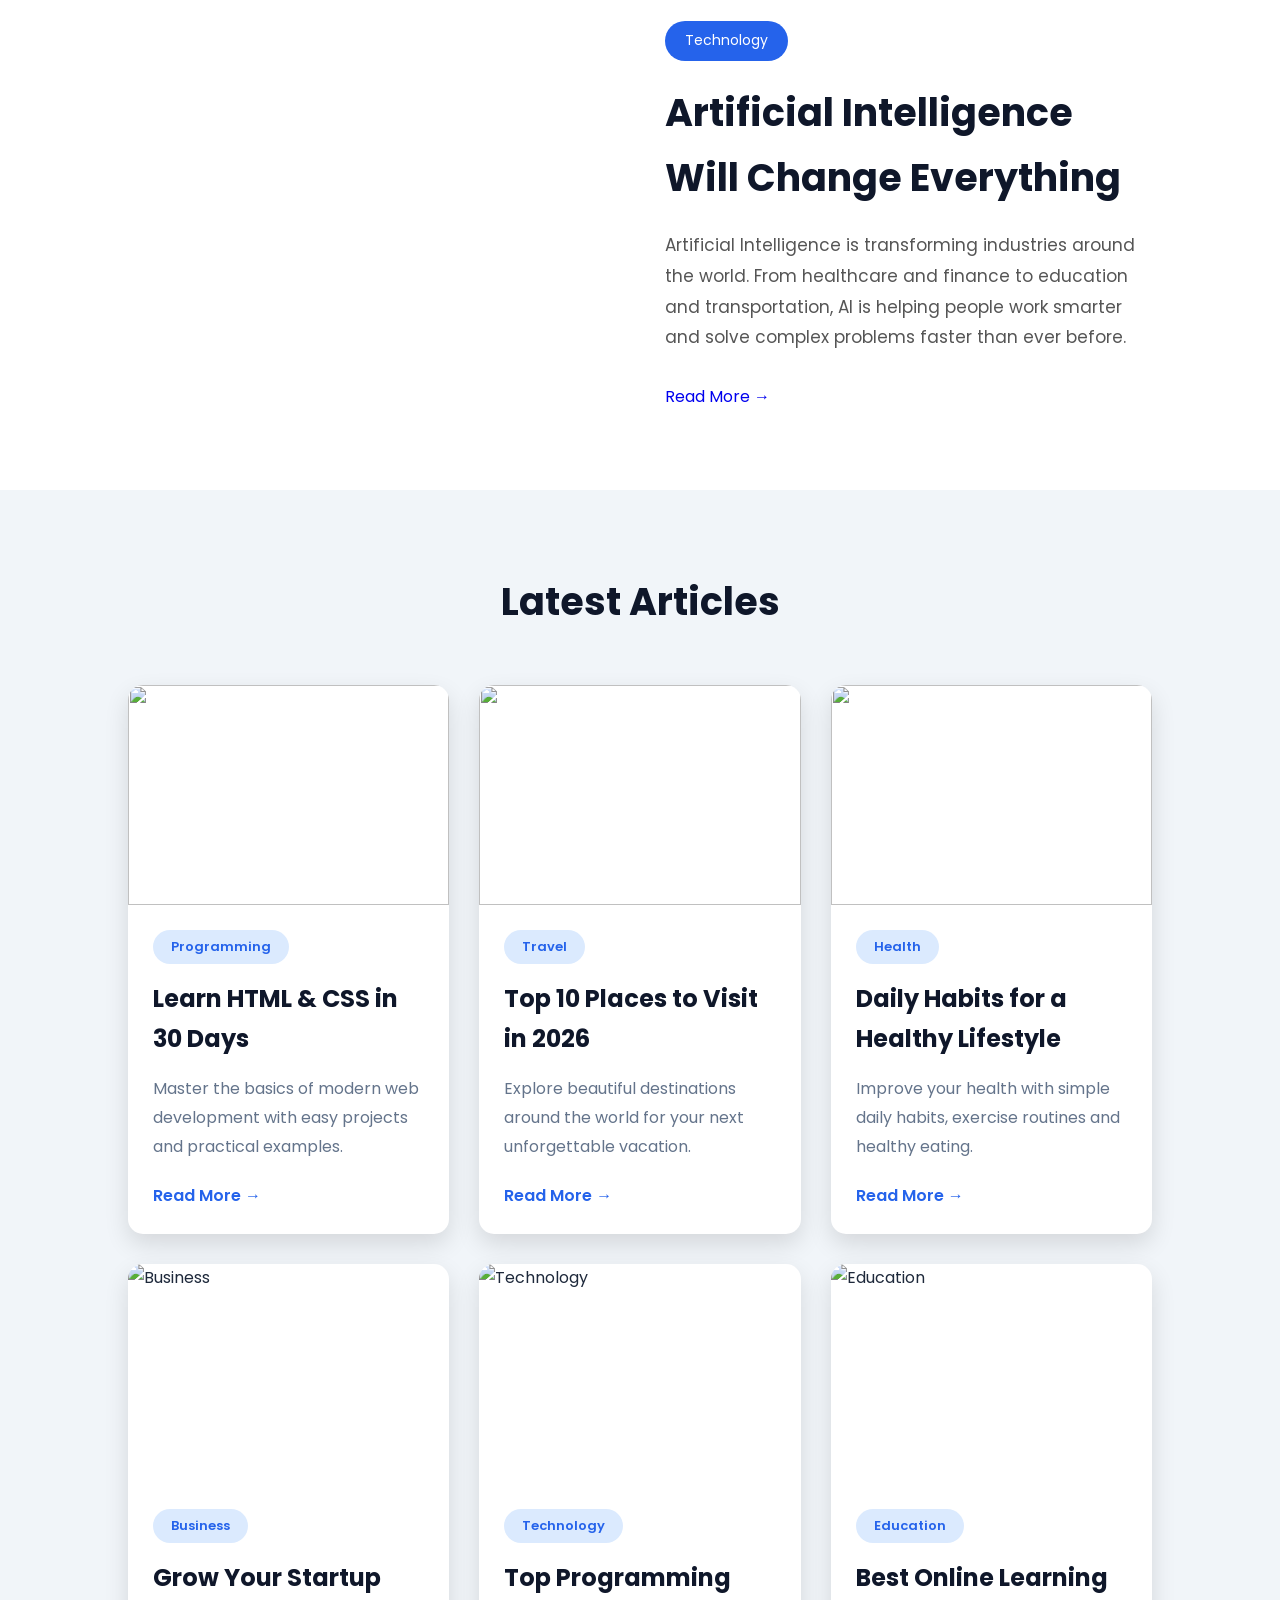
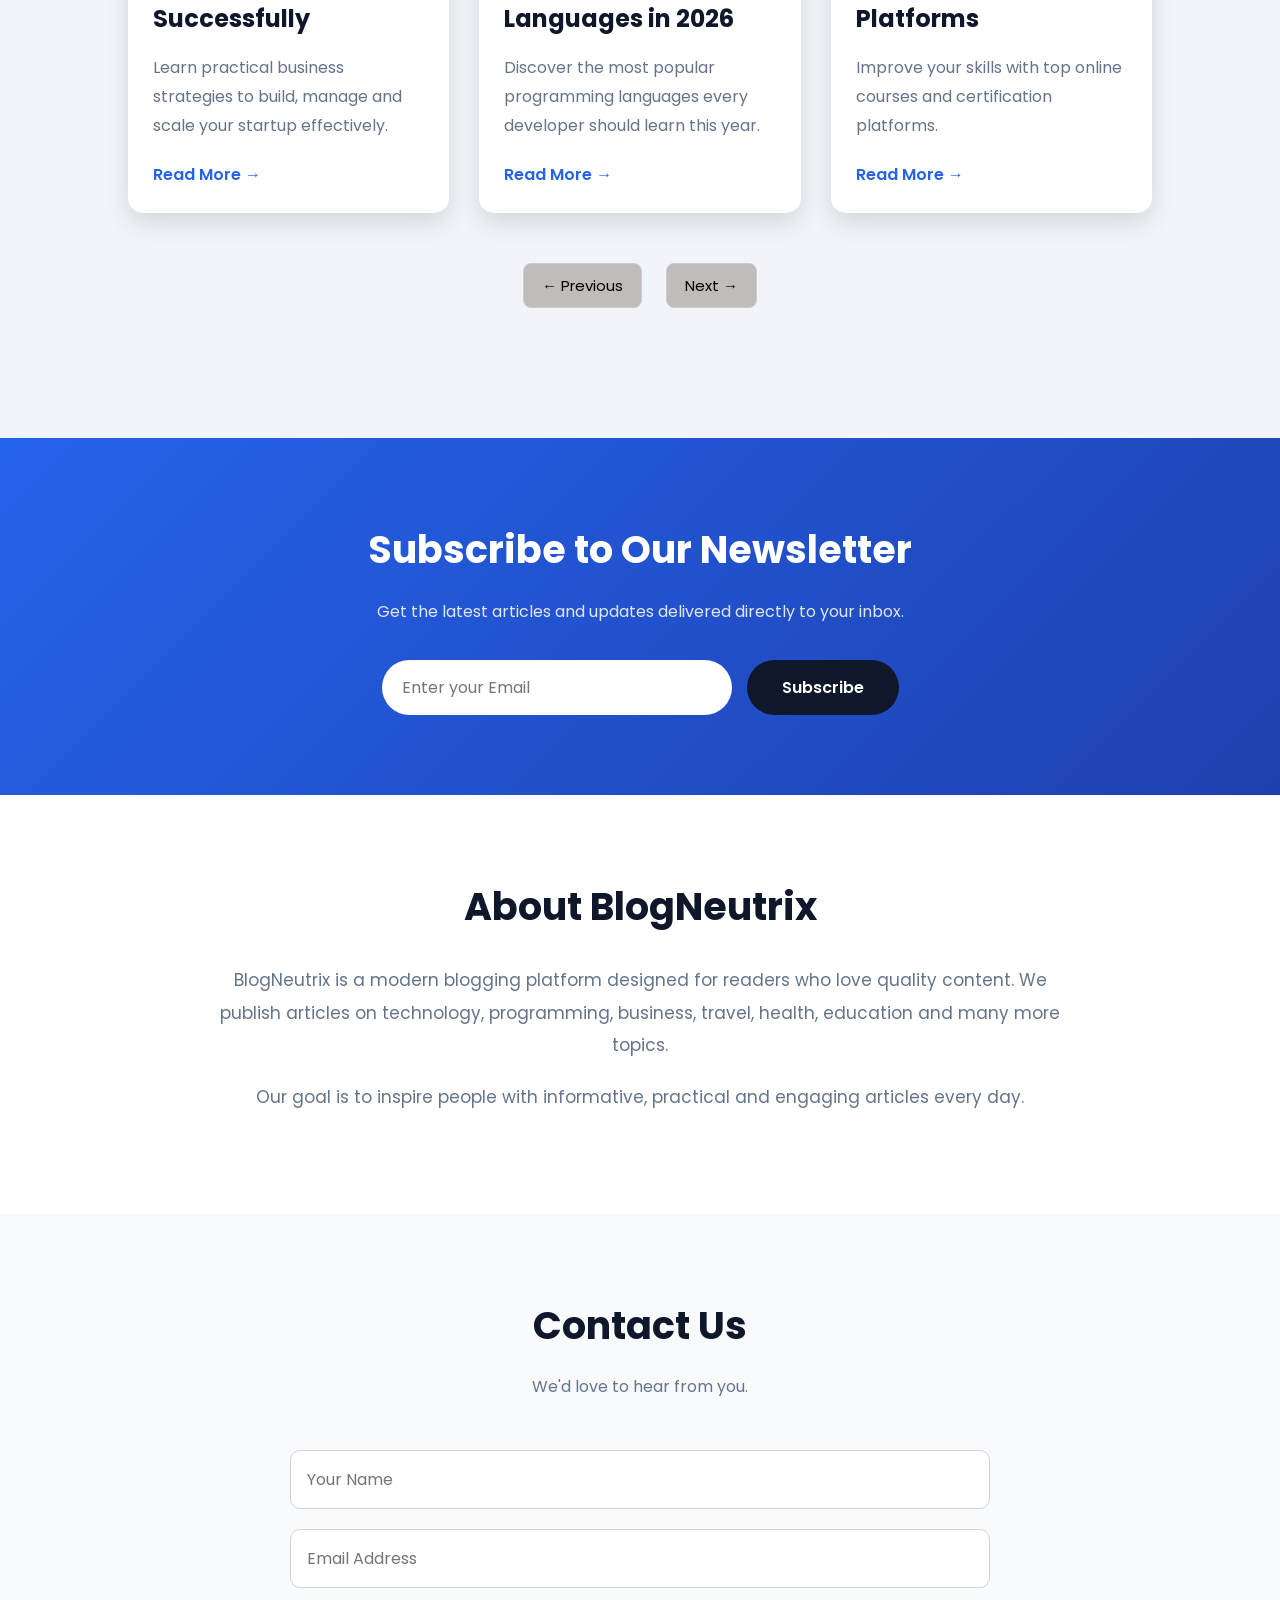
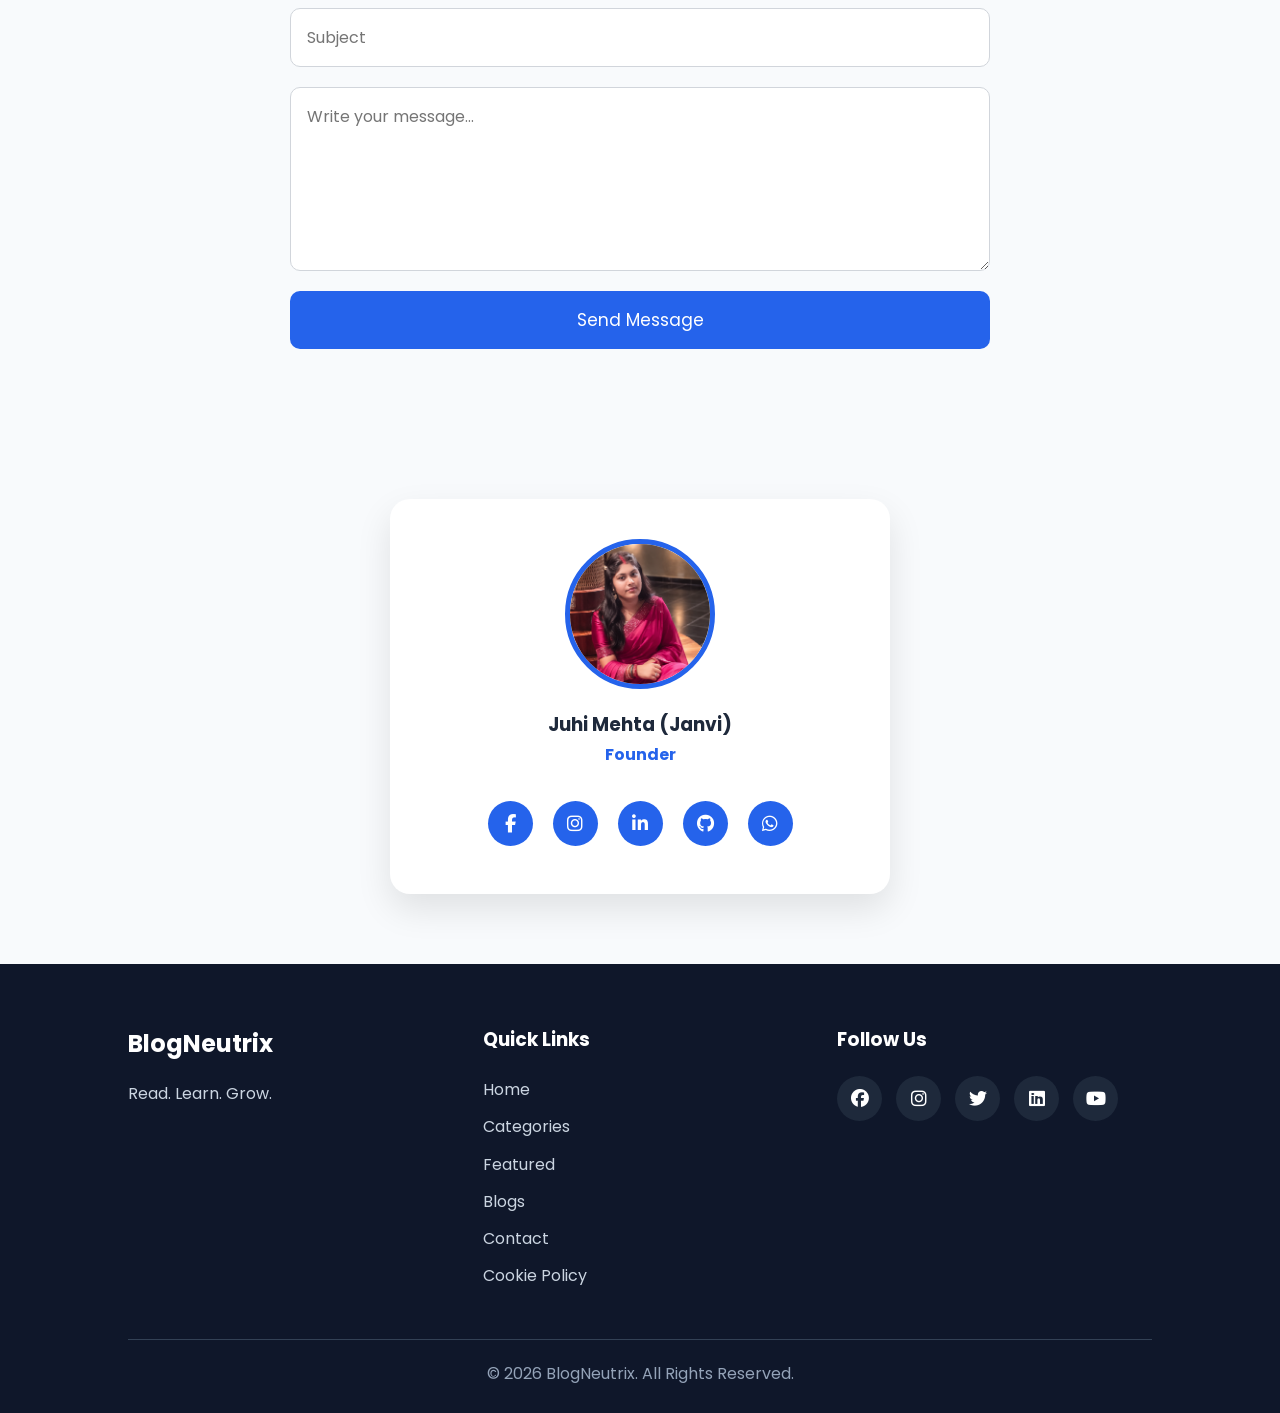
==== commit 6e09d79c: "Add footer policy links" ====
--- a/index.html
+++ b/index.html
@@ -573,6 +573,7 @@
                 <a href="#blogs">Blogs</a>
 
                 <a href="#contact">Contact</a>
+                <a href="cookie-policy.html">Cookie Policy</a>
 
             </div>
 
@@ -595,7 +596,7 @@
         </div>
 
         <hr>
-        <a href="cookie-policy.html">Cookie Policy</a>
+        
 
         <p class="copyright">
 
